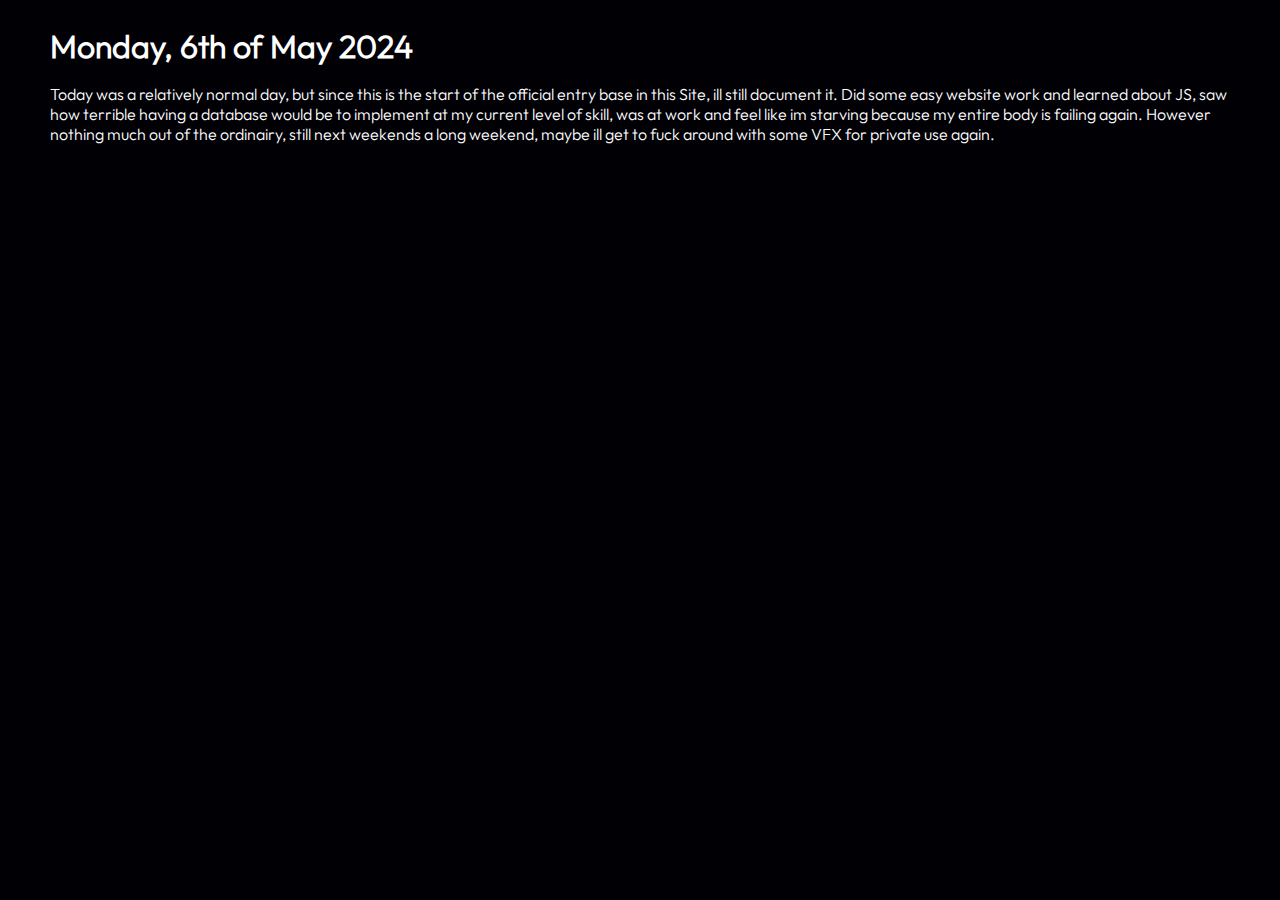
==== sits/blog.html @ 08f33f2a "push offline code" ====
<link href="../style/style.css" type="text/css" rel="stylesheet">
<body id="mask">

<!-- this is a simple base -->

    <div class="fadein" id="mask">
        <h1>
         Monday, 6th of May 2024 
        </h1 class="bg"> 
        <br> 
        <p>
           Today was a relatively normal day, but since this is the start of the official
           entry base in this Site, ill still document it. Did some easy website work and learned about JS, saw how terrible
           having a database would be to implement at my current level of skill, was at work and feel like im starving because
           my entire body is failing again. However nothing much out of the ordinairy, still next weekends a long weekend,
           maybe ill get to fuck around with some VFX for private use again. 
        <p> 
        <br>
    </div> 

<!-- this is the end of the simple base -->

</body>
---- style/style.css ----
* {
    margin:0;
    padding:0;
}

body {
    background-color: #050510;
}

#mask {
    background-color: #000005;
    color: #FFFFFF;
    overflow: hidden;
    width: 96%;
    height:62vh;
    margin:2%
}


#mask p, #mask h1{
    background-color: #000005;
    color: #FFFFFF;
    overflow: hidden;
    width: 100%;
    font-family: fit;
}

.header {
    justify-content: center;
    text-align: center;
    margin-top: 2%;
    margin-bottom: 2%;
    padding:2%;
    background-image: url("../images/adrien.jpg");
}

.header p {
    font-size:calc((5vw + 5vh)/2);
    color: #FFFFFF;
    font-family: alag;
}

#navhover {
    font-family: fit;
    color: #FFFFFF;
}

#navhover:hover {
    color: #FF1010;
    transform: scale(1.2);
    transition: transform 150ms ease-in-out, color 150ms ease-in-out;
}

.main {
    display: flex;
    flex-direction: row;
    justify-content: space-around;
    width:80%;
    margin-right: 10%;
    margin-left: 10%;
    width:auto;
    height:70vh;
}

#content {
    width:70%;
    color: #FFFFFF;
    background-color: #000005;
    font-family: fit;
    padding: 1%;
    font-size: calc((1.7vw + 1.7vh)/2);
}

#content p {
    text-align: center;
    color: #FFFFFF;
    transition: color 150ms ease-in-out;
    margin-top: 110%;
    width: 100%;
}

#nav {
    width: 17%;
    background-color: black;
    font-family: fit;
    padding: 6vh;
    font-size: calc((1.7vw + 1.7vh)/2);
    display: flex;
    flex-direction: column;
    justify-content: center;
    align-items: center;
}

.fadein {
    animation: ease-in-out;
    animation-duration: 1s;
    animation-name: opacfade;
}

.fadenexo {
    animation: ease-out;
    animation-duration: 5s;
    animation-name: nexopedia;
}

/* Font */

@font-face {
    font-family: alag;
    src: url(../font/ALAGAMBE.otf);
}

@font-face {
    font-family: fit;
    src: url(../font/Outfit/Outfit-Light.ttf);
}

/* Animations */

@keyframes opacfade {
    0% {
        filter: opacity(0);
    }
    100% {
        filter: opacity(1);
    }
}

@keyframes nexopedia {
    0% {
        color:#FF1010;
    }
    20% {
        color: #FFFFFF;
    }
    40% {
        color:#FF1010;
    }
    60% {
        color: #FFFFFF;
    }
    80% {
        color:#FF1010;
    }
    100%{
        color: #FFFFFF;
    }
}
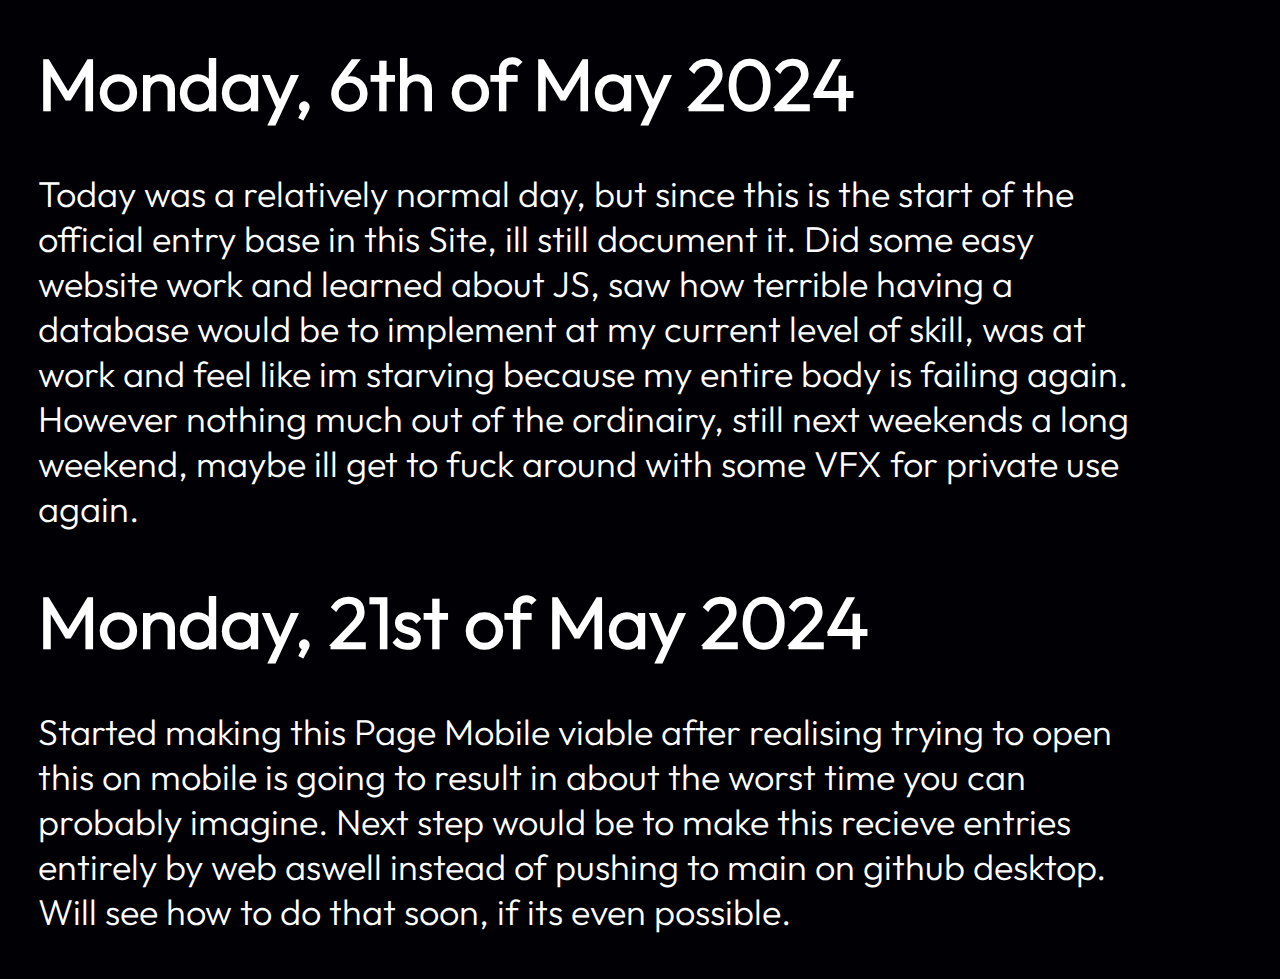
==== commit bd5419a0: "Mobile & update" ====
--- a/sits/blog.html
+++ b/sits/blog.html
@@ -3,11 +3,11 @@
 
 <!-- this is a simple base -->
 
-    <div class="fadein" id="mask">
+    <div id="fix">
         <h1>
          Monday, 6th of May 2024 
-        </h1 class="bg"> 
-        <br> 
+        </h1> 
+        <br>
         <p>
            Today was a relatively normal day, but since this is the start of the official
            entry base in this Site, ill still document it. Did some easy website work and learned about JS, saw how terrible
@@ -20,4 +20,17 @@
 
 <!-- this is the end of the simple base -->
 
+<div id="fix">
+    <h1>
+     Monday, 21st of May 2024
+    </h1> 
+    <br>
+    <p>
+       Started making this Page Mobile viable after realising trying to open this on mobile is going to result in about the worst
+       time you can probably imagine. Next step would be to make this recieve entries entirely by web aswell instead of pushing to main
+       on github desktop. Will see how to do that soon, if its even possible.
+    <p> 
+    <br>
+</div> 
+
 </body>
--- a/style/style.css
+++ b/style/style.css
@@ -10,10 +10,11 @@
 #mask {
     background-color: #000005;
     color: #FFFFFF;
-    overflow: hidden;
-    width: 96%;
-    height:62vh;
-    margin:2%
+    overflow-x: hidden;
+    width: 94%;
+    height:88%;
+    padding: 3%;
+    margin: 0;
 }
 
 
@@ -21,8 +22,17 @@
     background-color: #000005;
     color: #FFFFFF;
     overflow: hidden;
-    width: 100%;
+    width: 93%;
+    height: auto;
     font-family: fit;
+}
+
+#fix {
+    margin: 0;
+    padding: 0;
+    height: auto;
+    font-size: 4vh;
+
 }
 
 .header {
@@ -43,12 +53,13 @@
 #navhover {
     font-family: fit;
     color: #FFFFFF;
+    transition: transform 180ms ease-in-out, color 180ms ease-in-out;
 }
 
 #navhover:hover {
     color: #FF1010;
-    transform: scale(1.2);
-    transition: transform 150ms ease-in-out, color 150ms ease-in-out;
+    transform: scale(1.1);
+    transition: transform 180ms ease-in-out, color 180ms ease-in-out;
 }
 
 .main {
@@ -58,35 +69,26 @@
     width:80%;
     margin-right: 10%;
     margin-left: 10%;
-    width:auto;
-    height:70vh;
+    height:75vh;
 }
 
 #content {
-    width:70%;
     color: #FFFFFF;
     background-color: #000005;
     font-family: fit;
-    padding: 1%;
-    font-size: calc((1.7vw + 1.7vh)/2);
-}
-
-#content p {
-    text-align: center;
-    color: #FFFFFF;
-    transition: color 150ms ease-in-out;
-    margin-top: 110%;
-    width: 100%;
+    font-size: calc((2.5vw + 2.5vh)/2);
+    height: 100%;
+    width:75%
 }
 
 #nav {
-    width: 17%;
-    background-color: black;
+    height: 100%;
+    width: 22%;
+    background-color: #000005;
     font-family: fit;
-    padding: 6vh;
     font-size: calc((1.7vw + 1.7vh)/2);
     display: flex;
-    flex-direction: column;
+    flex-direction: column-reverse;
     justify-content: center;
     align-items: center;
 }
@@ -101,6 +103,15 @@
     animation: ease-out;
     animation-duration: 5s;
     animation-name: nexopedia;
+    height: max-content;
+}
+
+#loadmaster{
+    height:100%;
+}
+
+#loader{
+    height:100%;
 }
 
 /* Font */
@@ -145,4 +156,38 @@
     100%{
         color: #FFFFFF;
     }
-}+}
+
+/* Phone-Version */
+
+@media (max-width:1100px) {
+    .main {
+        flex-direction: column;
+        height:auto;
+        justify-content: center;
+
+    }
+
+    #nav {
+        width: 82%;
+        margin-top: 4vh;
+        margin-left: 8%;
+        margin-right: 8%;
+        padding: 2%;
+        padding-top: 5%;
+        padding-bottom: 5%;
+        height: 15vh;
+        font-size: calc((3vw + 3vh)/2);
+
+    }
+
+    #content {
+        width: 82%;
+        margin-top: 2%;
+        margin-left: 8%;
+        margin-right: 8%;
+        padding: 2%;
+        height: 57vh;
+    }
+}
+    
